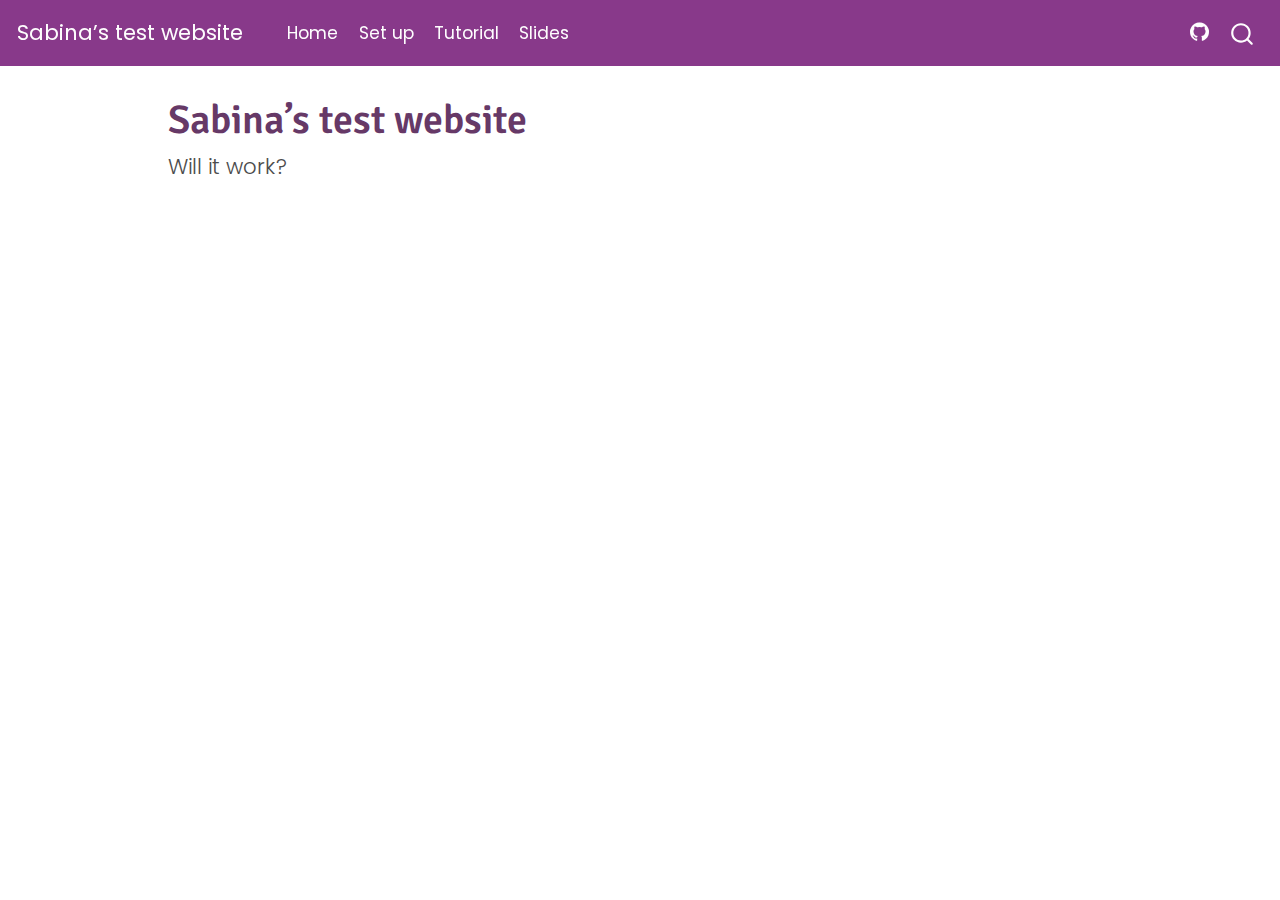
==== docs/index.html @ 2d0f8c46 "first commit" ====
<!DOCTYPE html>
<html xmlns="http://www.w3.org/1999/xhtml" lang="en" xml:lang="en"><head>

<meta charset="utf-8">
<meta name="generator" content="quarto-1.3.353">

<meta name="viewport" content="width=device-width, initial-scale=1.0, user-scalable=yes">


<title>Sabina’s test website</title>
<style>
code{white-space: pre-wrap;}
span.smallcaps{font-variant: small-caps;}
div.columns{display: flex; gap: min(4vw, 1.5em);}
div.column{flex: auto; overflow-x: auto;}
div.hanging-indent{margin-left: 1.5em; text-indent: -1.5em;}
ul.task-list{list-style: none;}
ul.task-list li input[type="checkbox"] {
  width: 0.8em;
  margin: 0 0.8em 0.2em -1em; /* quarto-specific, see https://github.com/quarto-dev/quarto-cli/issues/4556 */ 
  vertical-align: middle;
}
</style>


<script src="site_libs/quarto-nav/quarto-nav.js"></script>
<script src="site_libs/quarto-nav/headroom.min.js"></script>
<script src="site_libs/clipboard/clipboard.min.js"></script>
<script src="site_libs/quarto-search/autocomplete.umd.js"></script>
<script src="site_libs/quarto-search/fuse.min.js"></script>
<script src="site_libs/quarto-search/quarto-search.js"></script>
<meta name="quarto:offset" content="./">
<script src="site_libs/quarto-html/quarto.js"></script>
<script src="site_libs/quarto-html/popper.min.js"></script>
<script src="site_libs/quarto-html/tippy.umd.min.js"></script>
<script src="site_libs/quarto-html/anchor.min.js"></script>
<link href="site_libs/quarto-html/tippy.css" rel="stylesheet">
<link href="site_libs/quarto-html/quarto-syntax-highlighting.css" rel="stylesheet" id="quarto-text-highlighting-styles">
<script src="site_libs/bootstrap/bootstrap.min.js"></script>
<link href="site_libs/bootstrap/bootstrap-icons.css" rel="stylesheet">
<link href="site_libs/bootstrap/bootstrap.min.css" rel="stylesheet" id="quarto-bootstrap" data-mode="light">
<script id="quarto-search-options" type="application/json">{
  "location": "navbar",
  "copy-button": false,
  "collapse-after": 3,
  "panel-placement": "end",
  "type": "overlay",
  "limit": 20,
  "language": {
    "search-no-results-text": "No results",
    "search-matching-documents-text": "matching documents",
    "search-copy-link-title": "Copy link to search",
    "search-hide-matches-text": "Hide additional matches",
    "search-more-match-text": "more match in this document",
    "search-more-matches-text": "more matches in this document",
    "search-clear-button-title": "Clear",
    "search-detached-cancel-button-title": "Cancel",
    "search-submit-button-title": "Submit"
  }
}</script>


</head>

<body class="nav-fixed">

<div id="quarto-search-results"></div>
  <header id="quarto-header" class="headroom fixed-top">
    <nav class="navbar navbar-expand-lg navbar-dark ">
      <div class="navbar-container container-fluid">
      <div class="navbar-brand-container">
    <a class="navbar-brand" href="./index.html">
    <span class="navbar-title">Sabina’s test website</span>
    </a>
  </div>
            <div id="quarto-search" class="" title="Search"></div>
          <button class="navbar-toggler" type="button" data-bs-toggle="collapse" data-bs-target="#navbarCollapse" aria-controls="navbarCollapse" aria-expanded="false" aria-label="Toggle navigation" onclick="if (window.quartoToggleHeadroom) { window.quartoToggleHeadroom(); }">
  <span class="navbar-toggler-icon"></span>
</button>
          <div class="collapse navbar-collapse" id="navbarCollapse">
            <ul class="navbar-nav navbar-nav-scroll me-auto">
  <li class="nav-item">
    <a class="nav-link active" href="./index.html" rel="" target="" aria-current="page">
 <span class="menu-text">Home</span></a>
  </li>  
  <li class="nav-item">
    <a class="nav-link" href="./setup.qmd" rel="" target="">
 <span class="menu-text">Set up</span></a>
  </li>  
  <li class="nav-item">
    <a class="nav-link" href="./tutorial.qmd" rel="" target="">
 <span class="menu-text">Tutorial</span></a>
  </li>  
  <li class="nav-item">
    <a class="nav-link" href="./slides.qmd" rel="" target="">
 <span class="menu-text">Slides</span></a>
  </li>  
</ul>
            <ul class="navbar-nav navbar-nav-scroll ms-auto">
  <li class="nav-item compact">
    <a class="nav-link" href="https://github.com/andreaczhang/workshop-02quarto" rel="" target=""><i class="bi bi-github" role="img">
</i> 
 <span class="menu-text"></span></a>
  </li>  
</ul>
            <div class="quarto-navbar-tools">
</div>
          </div> <!-- /navcollapse -->
      </div> <!-- /container-fluid -->
    </nav>
</header>
<!-- content -->
<div id="quarto-content" class="quarto-container page-columns page-rows-contents page-layout-article page-navbar">
<!-- sidebar -->
<!-- margin-sidebar -->
    <div id="quarto-margin-sidebar" class="sidebar margin-sidebar">
        
    </div>
<!-- main -->
<main class="content" id="quarto-document-content">

<header id="title-block-header" class="quarto-title-block default">
<div class="quarto-title">
<h1 class="title">Sabina’s test website</h1>
<p class="subtitle lead">Will it work?</p>
</div>



<div class="quarto-title-meta">

    
  
    
  </div>
  

</header>




</main> <!-- /main -->
<script id="quarto-html-after-body" type="application/javascript">
window.document.addEventListener("DOMContentLoaded", function (event) {
  const toggleBodyColorMode = (bsSheetEl) => {
    const mode = bsSheetEl.getAttribute("data-mode");
    const bodyEl = window.document.querySelector("body");
    if (mode === "dark") {
      bodyEl.classList.add("quarto-dark");
      bodyEl.classList.remove("quarto-light");
    } else {
      bodyEl.classList.add("quarto-light");
      bodyEl.classList.remove("quarto-dark");
    }
  }
  const toggleBodyColorPrimary = () => {
    const bsSheetEl = window.document.querySelector("link#quarto-bootstrap");
    if (bsSheetEl) {
      toggleBodyColorMode(bsSheetEl);
    }
  }
  toggleBodyColorPrimary();  
  const icon = "";
  const anchorJS = new window.AnchorJS();
  anchorJS.options = {
    placement: 'right',
    icon: icon
  };
  anchorJS.add('.anchored');
  const isCodeAnnotation = (el) => {
    for (const clz of el.classList) {
      if (clz.startsWith('code-annotation-')) {                     
        return true;
      }
    }
    return false;
  }
  const clipboard = new window.ClipboardJS('.code-copy-button', {
    text: function(trigger) {
      const codeEl = trigger.previousElementSibling.cloneNode(true);
      for (const childEl of codeEl.children) {
        if (isCodeAnnotation(childEl)) {
          childEl.remove();
        }
      }
      return codeEl.innerText;
    }
  });
  clipboard.on('success', function(e) {
    // button target
    const button = e.trigger;
    // don't keep focus
    button.blur();
    // flash "checked"
    button.classList.add('code-copy-button-checked');
    var currentTitle = button.getAttribute("title");
    button.setAttribute("title", "Copied!");
    let tooltip;
    if (window.bootstrap) {
      button.setAttribute("data-bs-toggle", "tooltip");
      button.setAttribute("data-bs-placement", "left");
      button.setAttribute("data-bs-title", "Copied!");
      tooltip = new bootstrap.Tooltip(button, 
        { trigger: "manual", 
          customClass: "code-copy-button-tooltip",
          offset: [0, -8]});
      tooltip.show();    
    }
    setTimeout(function() {
      if (tooltip) {
        tooltip.hide();
        button.removeAttribute("data-bs-title");
        button.removeAttribute("data-bs-toggle");
        button.removeAttribute("data-bs-placement");
      }
      button.setAttribute("title", currentTitle);
      button.classList.remove('code-copy-button-checked');
    }, 1000);
    // clear code selection
    e.clearSelection();
  });
  function tippyHover(el, contentFn) {
    const config = {
      allowHTML: true,
      content: contentFn,
      maxWidth: 500,
      delay: 100,
      arrow: false,
      appendTo: function(el) {
          return el.parentElement;
      },
      interactive: true,
      interactiveBorder: 10,
      theme: 'quarto',
      placement: 'bottom-start'
    };
    window.tippy(el, config); 
  }
  const noterefs = window.document.querySelectorAll('a[role="doc-noteref"]');
  for (var i=0; i<noterefs.length; i++) {
    const ref = noterefs[i];
    tippyHover(ref, function() {
      // use id or data attribute instead here
      let href = ref.getAttribute('data-footnote-href') || ref.getAttribute('href');
      try { href = new URL(href).hash; } catch {}
      const id = href.replace(/^#\/?/, "");
      const note = window.document.getElementById(id);
      return note.innerHTML;
    });
  }
      let selectedAnnoteEl;
      const selectorForAnnotation = ( cell, annotation) => {
        let cellAttr = 'data-code-cell="' + cell + '"';
        let lineAttr = 'data-code-annotation="' +  annotation + '"';
        const selector = 'span[' + cellAttr + '][' + lineAttr + ']';
        return selector;
      }
      const selectCodeLines = (annoteEl) => {
        const doc = window.document;
        const targetCell = annoteEl.getAttribute("data-target-cell");
        const targetAnnotation = annoteEl.getAttribute("data-target-annotation");
        const annoteSpan = window.document.querySelector(selectorForAnnotation(targetCell, targetAnnotation));
        const lines = annoteSpan.getAttribute("data-code-lines").split(",");
        const lineIds = lines.map((line) => {
          return targetCell + "-" + line;
        })
        let top = null;
        let height = null;
        let parent = null;
        if (lineIds.length > 0) {
            //compute the position of the single el (top and bottom and make a div)
            const el = window.document.getElementById(lineIds[0]);
            top = el.offsetTop;
            height = el.offsetHeight;
            parent = el.parentElement.parentElement;
          if (lineIds.length > 1) {
            const lastEl = window.document.getElementById(lineIds[lineIds.length - 1]);
            const bottom = lastEl.offsetTop + lastEl.offsetHeight;
            height = bottom - top;
          }
          if (top !== null && height !== null && parent !== null) {
            // cook up a div (if necessary) and position it 
            let div = window.document.getElementById("code-annotation-line-highlight");
            if (div === null) {
              div = window.document.createElement("div");
              div.setAttribute("id", "code-annotation-line-highlight");
              div.style.position = 'absolute';
              parent.appendChild(div);
            }
            div.style.top = top - 2 + "px";
            div.style.height = height + 4 + "px";
            let gutterDiv = window.document.getElementById("code-annotation-line-highlight-gutter");
            if (gutterDiv === null) {
              gutterDiv = window.document.createElement("div");
              gutterDiv.setAttribute("id", "code-annotation-line-highlight-gutter");
              gutterDiv.style.position = 'absolute';
              const codeCell = window.document.getElementById(targetCell);
              const gutter = codeCell.querySelector('.code-annotation-gutter');
              gutter.appendChild(gutterDiv);
            }
            gutterDiv.style.top = top - 2 + "px";
            gutterDiv.style.height = height + 4 + "px";
          }
          selectedAnnoteEl = annoteEl;
        }
      };
      const unselectCodeLines = () => {
        const elementsIds = ["code-annotation-line-highlight", "code-annotation-line-highlight-gutter"];
        elementsIds.forEach((elId) => {
          const div = window.document.getElementById(elId);
          if (div) {
            div.remove();
          }
        });
        selectedAnnoteEl = undefined;
      };
      // Attach click handler to the DT
      const annoteDls = window.document.querySelectorAll('dt[data-target-cell]');
      for (const annoteDlNode of annoteDls) {
        annoteDlNode.addEventListener('click', (event) => {
          const clickedEl = event.target;
          if (clickedEl !== selectedAnnoteEl) {
            unselectCodeLines();
            const activeEl = window.document.querySelector('dt[data-target-cell].code-annotation-active');
            if (activeEl) {
              activeEl.classList.remove('code-annotation-active');
            }
            selectCodeLines(clickedEl);
            clickedEl.classList.add('code-annotation-active');
          } else {
            // Unselect the line
            unselectCodeLines();
            clickedEl.classList.remove('code-annotation-active');
          }
        });
      }
  const findCites = (el) => {
    const parentEl = el.parentElement;
    if (parentEl) {
      const cites = parentEl.dataset.cites;
      if (cites) {
        return {
          el,
          cites: cites.split(' ')
        };
      } else {
        return findCites(el.parentElement)
      }
    } else {
      return undefined;
    }
  };
  var bibliorefs = window.document.querySelectorAll('a[role="doc-biblioref"]');
  for (var i=0; i<bibliorefs.length; i++) {
    const ref = bibliorefs[i];
    const citeInfo = findCites(ref);
    if (citeInfo) {
      tippyHover(citeInfo.el, function() {
        var popup = window.document.createElement('div');
        citeInfo.cites.forEach(function(cite) {
          var citeDiv = window.document.createElement('div');
          citeDiv.classList.add('hanging-indent');
          citeDiv.classList.add('csl-entry');
          var biblioDiv = window.document.getElementById('ref-' + cite);
          if (biblioDiv) {
            citeDiv.innerHTML = biblioDiv.innerHTML;
          }
          popup.appendChild(citeDiv);
        });
        return popup.innerHTML;
      });
    }
  }
});
</script>
</div> <!-- /content -->



</body></html>
---- docs/site_libs/quarto-html/tippy.css ----
.tippy-box[data-animation=fade][data-state=hidden]{opacity:0}[data-tippy-root]{max-width:calc(100vw - 10px)}.tippy-box{position:relative;background-color:#333;color:#fff;border-radius:4px;font-size:14px;line-height:1.4;white-space:normal;outline:0;transition-property:transform,visibility,opacity}.tippy-box[data-placement^=top]>.tippy-arrow{bottom:0}.tippy-box[data-placement^=top]>.tippy-arrow:before{bottom:-7px;left:0;border-width:8px 8px 0;border-top-color:initial;transform-origin:center top}.tippy-box[data-placement^=bottom]>.tippy-arrow{top:0}.tippy-box[data-placement^=bottom]>.tippy-arrow:before{top:-7px;left:0;border-width:0 8px 8px;border-bottom-color:initial;transform-origin:center bottom}.tippy-box[data-placement^=left]>.tippy-arrow{right:0}.tippy-box[data-placement^=left]>.tippy-arrow:before{border-width:8px 0 8px 8px;border-left-color:initial;right:-7px;transform-origin:center left}.tippy-box[data-placement^=right]>.tippy-arrow{left:0}.tippy-box[data-placement^=right]>.tippy-arrow:before{left:-7px;border-width:8px 8px 8px 0;border-right-color:initial;transform-origin:center right}.tippy-box[data-inertia][data-state=visible]{transition-timing-function:cubic-bezier(.54,1.5,.38,1.11)}.tippy-arrow{width:16px;height:16px;color:#333}.tippy-arrow:before{content:"";position:absolute;border-color:transparent;border-style:solid}.tippy-content{position:relative;padding:5px 9px;z-index:1}
---- docs/site_libs/quarto-html/quarto-syntax-highlighting.css ----
/* quarto syntax highlight colors */
:root {
  --quarto-hl-ot-color: #003B4F;
  --quarto-hl-at-color: #657422;
  --quarto-hl-ss-color: #20794D;
  --quarto-hl-an-color: #5E5E5E;
  --quarto-hl-fu-color: #4758AB;
  --quarto-hl-st-color: #20794D;
  --quarto-hl-cf-color: #003B4F;
  --quarto-hl-op-color: #5E5E5E;
  --quarto-hl-er-color: #AD0000;
  --quarto-hl-bn-color: #AD0000;
  --quarto-hl-al-color: #AD0000;
  --quarto-hl-va-color: #111111;
  --quarto-hl-bu-color: inherit;
  --quarto-hl-ex-color: inherit;
  --quarto-hl-pp-color: #AD0000;
  --quarto-hl-in-color: #5E5E5E;
  --quarto-hl-vs-color: #20794D;
  --quarto-hl-wa-color: #5E5E5E;
  --quarto-hl-do-color: #5E5E5E;
  --quarto-hl-im-color: #00769E;
  --quarto-hl-ch-color: #20794D;
  --quarto-hl-dt-color: #AD0000;
  --quarto-hl-fl-color: #AD0000;
  --quarto-hl-co-color: #5E5E5E;
  --quarto-hl-cv-color: #5E5E5E;
  --quarto-hl-cn-color: #8f5902;
  --quarto-hl-sc-color: #5E5E5E;
  --quarto-hl-dv-color: #AD0000;
  --quarto-hl-kw-color: #003B4F;
}

/* other quarto variables */
:root {
  --quarto-font-monospace: "Source Code Pro", monospace;
}

pre > code.sourceCode > span {
  color: #003B4F;
}

code span {
  color: #003B4F;
}

code.sourceCode > span {
  color: #003B4F;
}

div.sourceCode,
div.sourceCode pre.sourceCode {
  color: #003B4F;
}

code span.ot {
  color: #003B4F;
  font-style: inherit;
}

code span.at {
  color: #657422;
  font-style: inherit;
}

code span.ss {
  color: #20794D;
  font-style: inherit;
}

code span.an {
  color: #5E5E5E;
  font-style: inherit;
}

code span.fu {
  color: #4758AB;
  font-style: inherit;
}

code span.st {
  color: #20794D;
  font-style: inherit;
}

code span.cf {
  color: #003B4F;
  font-style: inherit;
}

code span.op {
  color: #5E5E5E;
  font-style: inherit;
}

code span.er {
  color: #AD0000;
  font-style: inherit;
}

code span.bn {
  color: #AD0000;
  font-style: inherit;
}

code span.al {
  color: #AD0000;
  font-style: inherit;
}

code span.va {
  color: #111111;
  font-style: inherit;
}

code span.bu {
  font-style: inherit;
}

code span.ex {
  font-style: inherit;
}

code span.pp {
  color: #AD0000;
  font-style: inherit;
}

code span.in {
  color: #5E5E5E;
  font-style: inherit;
}

code span.vs {
  color: #20794D;
  font-style: inherit;
}

code span.wa {
  color: #5E5E5E;
  font-style: italic;
}

code span.do {
  color: #5E5E5E;
  font-style: italic;
}

code span.im {
  color: #00769E;
  font-style: inherit;
}

code span.ch {
  color: #20794D;
  font-style: inherit;
}

code span.dt {
  color: #AD0000;
  font-style: inherit;
}

code span.fl {
  color: #AD0000;
  font-style: inherit;
}

code span.co {
  color: #5E5E5E;
  font-style: inherit;
}

code span.cv {
  color: #5E5E5E;
  font-style: italic;
}

code span.cn {
  color: #8f5902;
  font-style: inherit;
}

code span.sc {
  color: #5E5E5E;
  font-style: inherit;
}

code span.dv {
  color: #AD0000;
  font-style: inherit;
}

code span.kw {
  color: #003B4F;
  font-style: inherit;
}

.prevent-inlining {
  content: "</";
}

/*# sourceMappingURL=debc5d5d77c3f9108843748ff7464032.css.map */
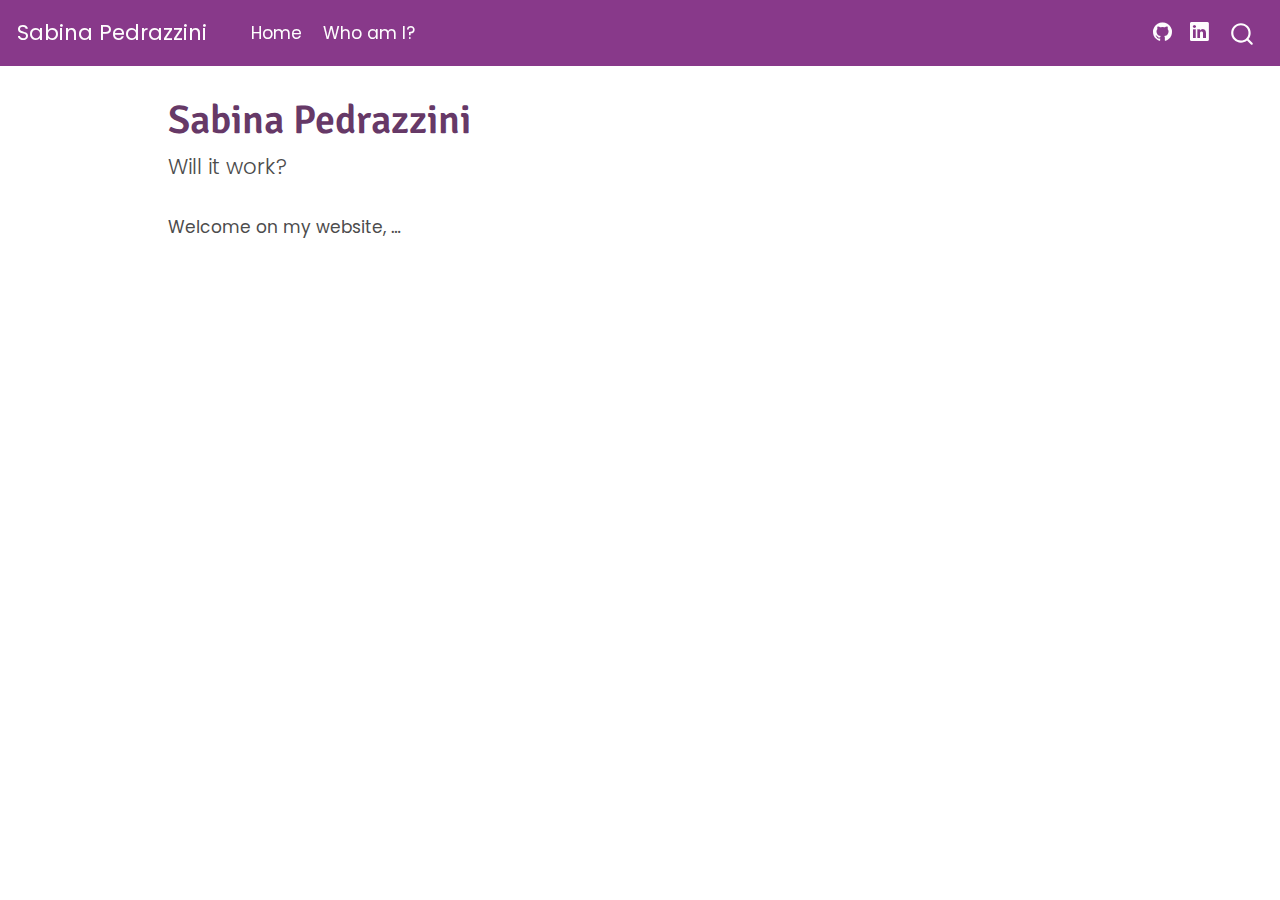
==== commit 6d8d44de: "new website2" ====
--- a/docs/index.html
+++ b/docs/index.html
@@ -7,7 +7,7 @@
 <meta name="viewport" content="width=device-width, initial-scale=1.0, user-scalable=yes">
 
 
-<title>Sabina’s test website</title>
+<title>Sabina Pedrazzini</title>
 <style>
 code{white-space: pre-wrap;}
 span.smallcaps{font-variant: small-caps;}
@@ -70,7 +70,7 @@
       <div class="navbar-container container-fluid">
       <div class="navbar-brand-container">
     <a class="navbar-brand" href="./index.html">
-    <span class="navbar-title">Sabina’s test website</span>
+    <span class="navbar-title">Sabina Pedrazzini</span>
     </a>
   </div>
             <div id="quarto-search" class="" title="Search"></div>
@@ -84,21 +84,18 @@
  <span class="menu-text">Home</span></a>
   </li>  
   <li class="nav-item">
-    <a class="nav-link" href="./setup.qmd" rel="" target="">
- <span class="menu-text">Set up</span></a>
-  </li>  
-  <li class="nav-item">
-    <a class="nav-link" href="./tutorial.qmd" rel="" target="">
- <span class="menu-text">Tutorial</span></a>
-  </li>  
-  <li class="nav-item">
-    <a class="nav-link" href="./slides.qmd" rel="" target="">
- <span class="menu-text">Slides</span></a>
+    <a class="nav-link" href="./whoami.html" rel="" target="">
+ <span class="menu-text">Who am I?</span></a>
   </li>  
 </ul>
             <ul class="navbar-nav navbar-nav-scroll ms-auto">
   <li class="nav-item compact">
-    <a class="nav-link" href="https://github.com/andreaczhang/workshop-02quarto" rel="" target=""><i class="bi bi-github" role="img">
+    <a class="nav-link" href="https://github.com/sabinapedrazzini" rel="" target=""><i class="bi bi-github" role="img">
+</i> 
+ <span class="menu-text"></span></a>
+  </li>  
+  <li class="nav-item compact">
+    <a class="nav-link" href="https://ch.linkedin.com/in/sabina-pedrazzini-543051169" rel="" target=""><i class="bi bi-linkedin" role="img">
 </i> 
  <span class="menu-text"></span></a>
   </li>  
@@ -121,7 +118,7 @@
 
 <header id="title-block-header" class="quarto-title-block default">
 <div class="quarto-title">
-<h1 class="title">Sabina’s test website</h1>
+<h1 class="title">Sabina Pedrazzini</h1>
 <p class="subtitle lead">Will it work?</p>
 </div>
 
@@ -137,6 +134,7 @@
 
 </header>
 
+<p>Welcome on my website, …</p>
 
 
 
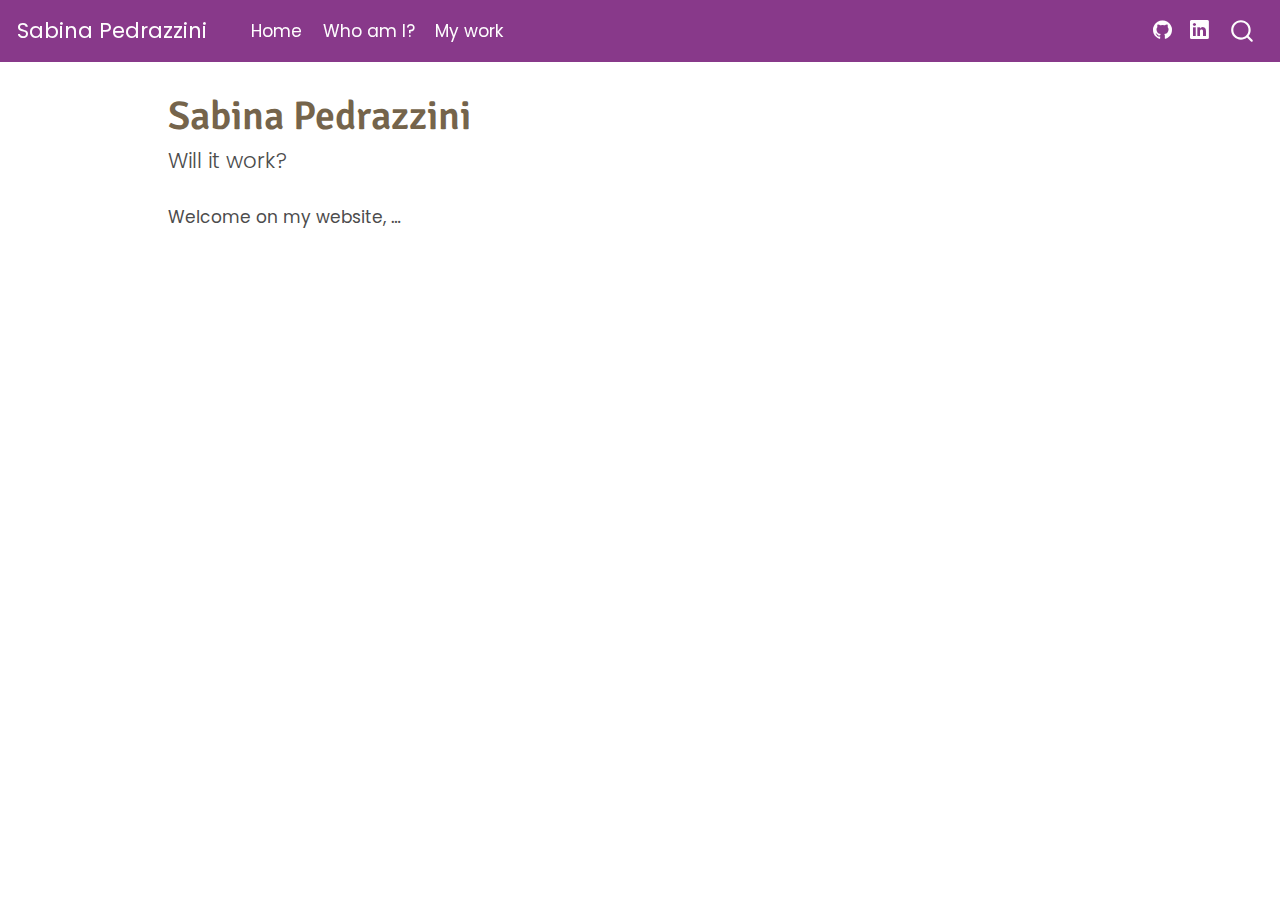
==== commit ff27a368: "new website 3" ====
--- a/docs/index.html
+++ b/docs/index.html
@@ -87,6 +87,10 @@
     <a class="nav-link" href="./whoami.html" rel="" target="">
  <span class="menu-text">Who am I?</span></a>
   </li>  
+  <li class="nav-item">
+    <a class="nav-link" href="./mywork.html" rel="" target="">
+ <span class="menu-text">My work</span></a>
+  </li>  
 </ul>
             <ul class="navbar-nav navbar-nav-scroll ms-auto">
   <li class="nav-item compact">
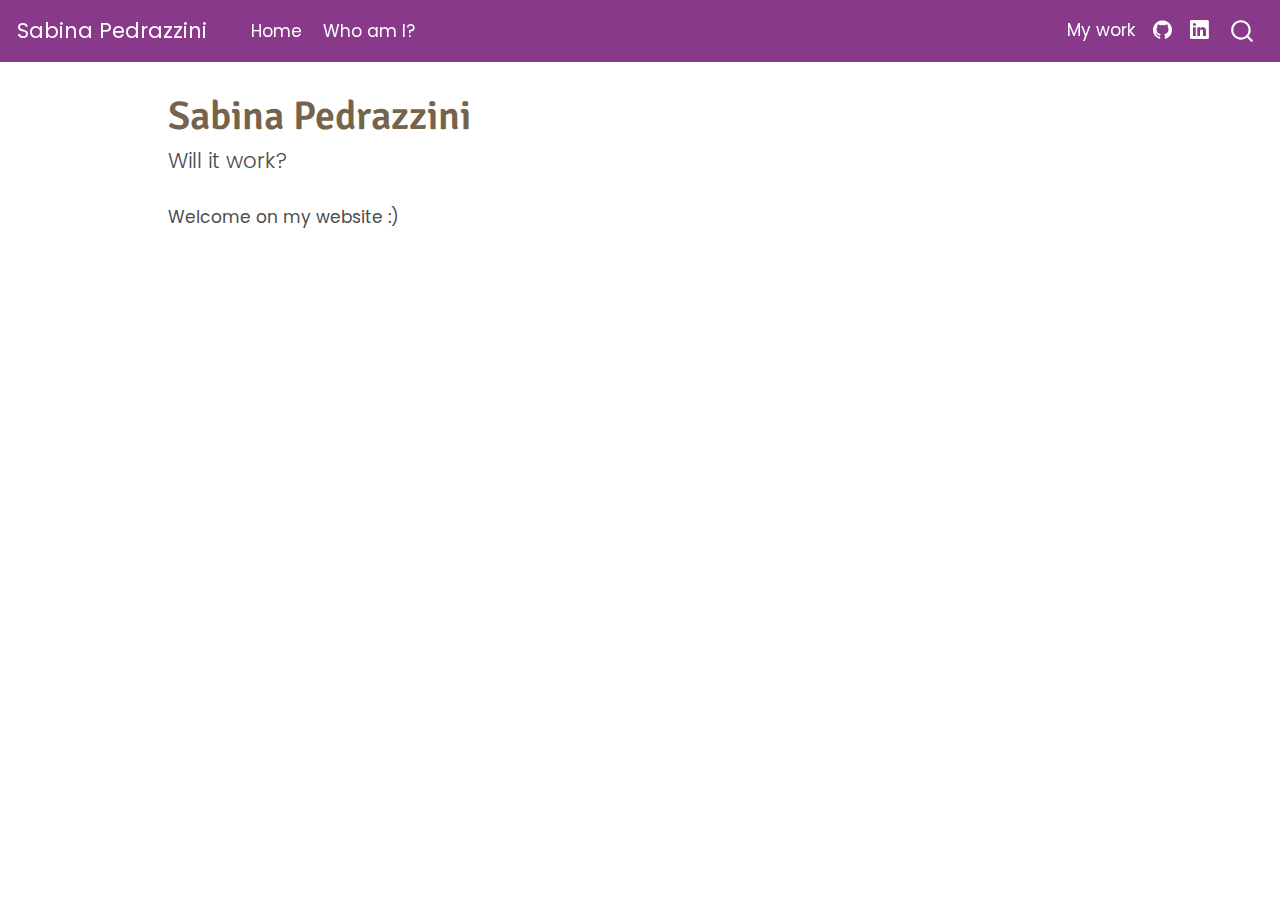
==== commit 2ec5f261: "24.01" ====
--- a/docs/index.html
+++ b/docs/index.html
@@ -87,12 +87,12 @@
     <a class="nav-link" href="./whoami.html" rel="" target="">
  <span class="menu-text">Who am I?</span></a>
   </li>  
+</ul>
+            <ul class="navbar-nav navbar-nav-scroll ms-auto">
   <li class="nav-item">
     <a class="nav-link" href="./mywork.html" rel="" target="">
  <span class="menu-text">My work</span></a>
   </li>  
-</ul>
-            <ul class="navbar-nav navbar-nav-scroll ms-auto">
   <li class="nav-item compact">
     <a class="nav-link" href="https://github.com/sabinapedrazzini" rel="" target=""><i class="bi bi-github" role="img">
 </i> 
@@ -138,7 +138,7 @@
 
 </header>
 
-<p>Welcome on my website, …</p>
+<p>Welcome on my website :)</p>
 
 
 
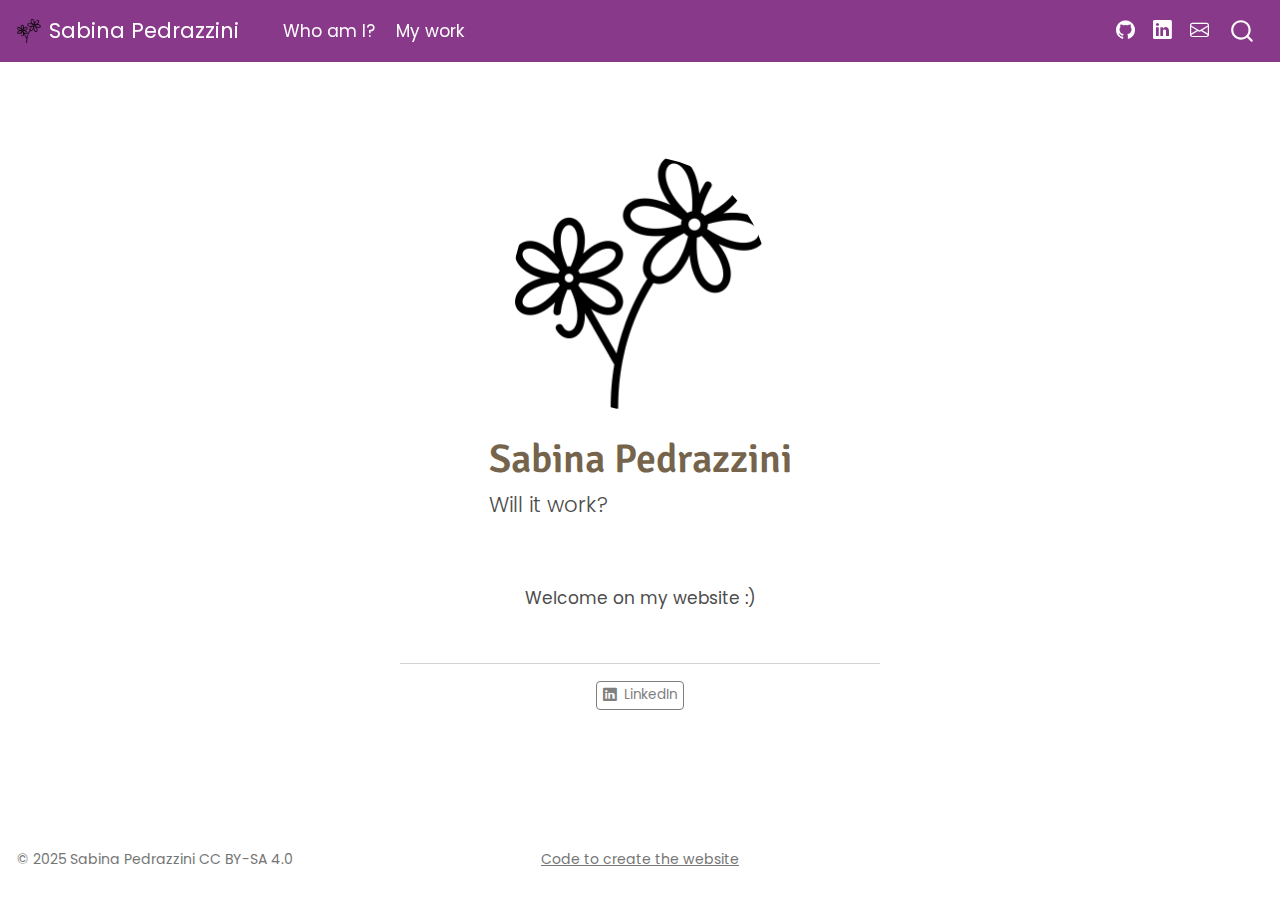
==== commit 5c3c5560: "24.01 - integrating the second workshop" ====
--- a/docs/index.html
+++ b/docs/index.html
@@ -30,10 +30,10 @@
 <script src="site_libs/quarto-search/fuse.min.js"></script>
 <script src="site_libs/quarto-search/quarto-search.js"></script>
 <meta name="quarto:offset" content="./">
+<link href="./images/flower.png" rel="icon" type="image/png">
 <script src="site_libs/quarto-html/quarto.js"></script>
 <script src="site_libs/quarto-html/popper.min.js"></script>
 <script src="site_libs/quarto-html/tippy.umd.min.js"></script>
-<script src="site_libs/quarto-html/anchor.min.js"></script>
 <link href="site_libs/quarto-html/tippy.css" rel="stylesheet">
 <link href="site_libs/quarto-html/quarto-syntax-highlighting.css" rel="stylesheet" id="quarto-text-highlighting-styles">
 <script src="site_libs/bootstrap/bootstrap.min.js"></script>
@@ -62,13 +62,16 @@
 
 </head>
 
-<body class="nav-fixed">
+<body class="nav-fixed fullcontent">
 
 <div id="quarto-search-results"></div>
   <header id="quarto-header" class="headroom fixed-top">
     <nav class="navbar navbar-expand-lg navbar-dark ">
       <div class="navbar-container container-fluid">
       <div class="navbar-brand-container">
+    <a href="./index.html" class="navbar-brand navbar-brand-logo">
+    <img src="./images/flower.png" alt="" class="navbar-logo">
+    </a>
     <a class="navbar-brand" href="./index.html">
     <span class="navbar-title">Sabina Pedrazzini</span>
     </a>
@@ -80,19 +83,15 @@
           <div class="collapse navbar-collapse" id="navbarCollapse">
             <ul class="navbar-nav navbar-nav-scroll me-auto">
   <li class="nav-item">
-    <a class="nav-link active" href="./index.html" rel="" target="" aria-current="page">
- <span class="menu-text">Home</span></a>
-  </li>  
-  <li class="nav-item">
     <a class="nav-link" href="./whoami.html" rel="" target="">
  <span class="menu-text">Who am I?</span></a>
   </li>  
-</ul>
-            <ul class="navbar-nav navbar-nav-scroll ms-auto">
   <li class="nav-item">
     <a class="nav-link" href="./mywork.html" rel="" target="">
  <span class="menu-text">My work</span></a>
   </li>  
+</ul>
+            <ul class="navbar-nav navbar-nav-scroll ms-auto">
   <li class="nav-item compact">
     <a class="nav-link" href="https://github.com/sabinapedrazzini" rel="" target=""><i class="bi bi-github" role="img">
 </i> 
@@ -100,6 +99,11 @@
   </li>  
   <li class="nav-item compact">
     <a class="nav-link" href="https://ch.linkedin.com/in/sabina-pedrazzini-543051169" rel="" target=""><i class="bi bi-linkedin" role="img">
+</i> 
+ <span class="menu-text"></span></a>
+  </li>  
+  <li class="nav-item compact">
+    <a class="nav-link" href="mailto:sabina.pedrazzini@gmail.com" rel="" target=""><i class="bi bi-envelope" role="img">
 </i> 
  <span class="menu-text"></span></a>
   </li>  
@@ -114,35 +118,33 @@
 <div id="quarto-content" class="quarto-container page-columns page-rows-contents page-layout-article page-navbar">
 <!-- sidebar -->
 <!-- margin-sidebar -->
-    <div id="quarto-margin-sidebar" class="sidebar margin-sidebar">
-        
-    </div>
+    
 <!-- main -->
-<main class="content" id="quarto-document-content">
-
-<header id="title-block-header" class="quarto-title-block default">
+<div class="quarto-about-jolla">
+  <img src="images/flower.png" class="about-image
+  round " style="height: 15em; width: 15em;">
+ <header id="title-block-header" class="quarto-title-block default">
 <div class="quarto-title">
 <h1 class="title">Sabina Pedrazzini</h1>
 <p class="subtitle lead">Will it work?</p>
 </div>
-
-
-
 <div class="quarto-title-meta">
-
-    
-  
-    
   </div>
-  
-
-</header>
-
+</header><main class="content" id="quarto-document-content">
+<pre class="{#about}"><code></code></pre>
 <p>Welcome on my website :)</p>
 
 
-
-</main> <!-- /main -->
+</main> 
+  <hr class="about-sep">
+   <div class="about-links">
+  <a href="https://ch.linkedin.com/in/sabina-pedrazzini-543051169" class="about-link" rel="" target="">
+    <i class="bi bi-linkedin"></i>
+     <span class="about-link-text">LinkedIn</span>
+  </a>
+</div>
+</div>
+ <!-- /main -->
 <script id="quarto-html-after-body" type="application/javascript">
 window.document.addEventListener("DOMContentLoaded", function (event) {
   const toggleBodyColorMode = (bsSheetEl) => {
@@ -163,13 +165,6 @@
     }
   }
   toggleBodyColorPrimary();  
-  const icon = "";
-  const anchorJS = new window.AnchorJS();
-  anchorJS.options = {
-    placement: 'right',
-    icon: icon
-  };
-  anchorJS.add('.anchored');
   const isCodeAnnotation = (el) => {
     for (const clz of el.classList) {
       if (clz.startsWith('code-annotation-')) {                     
@@ -377,6 +372,15 @@
 });
 </script>
 </div> <!-- /content -->
+<footer class="footer">
+  <div class="nav-footer">
+    <div class="nav-footer-left"><span class="faux-block">© 2025 Sabina Pedrazzini CC BY-SA 4.0</span></div>   
+    <div class="nav-footer-center"><span class="faux-block"><a href="https://github.com/sabinapedrazzini/quarto_workshop">Code to create the website</a></span></div>
+    <div class="nav-footer-right">
+      &nbsp;
+    </div>
+  </div>
+</footer>
 
 
 
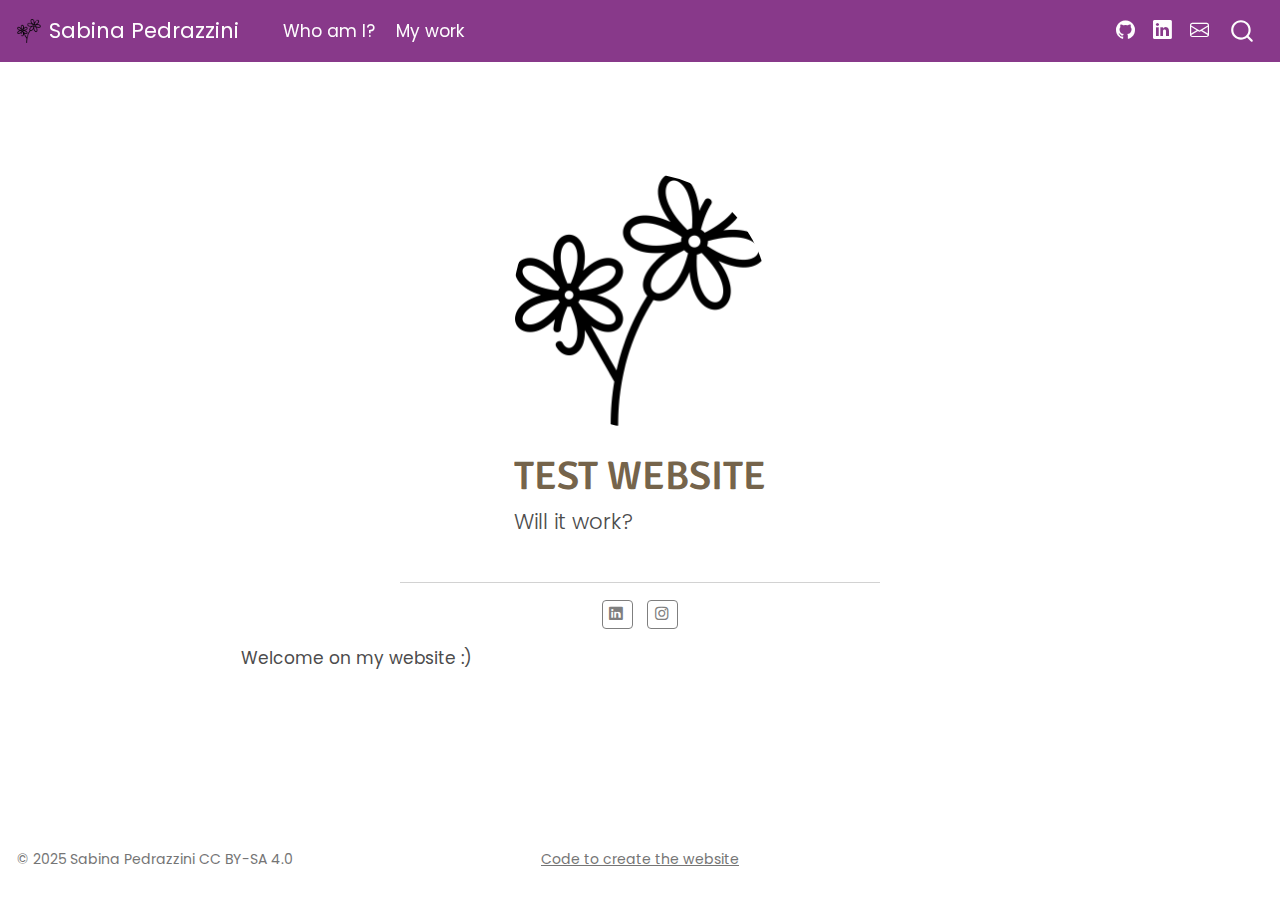
==== commit 5843f704: "new version" ====
--- a/docs/index.html
+++ b/docs/index.html
@@ -7,7 +7,7 @@
 <meta name="viewport" content="width=device-width, initial-scale=1.0, user-scalable=yes">
 
 
-<title>Sabina Pedrazzini</title>
+<title>Sabina Pedrazzini - TEST WEBSITE</title>
 <style>
 code{white-space: pre-wrap;}
 span.smallcaps{font-variant: small-caps;}
@@ -83,11 +83,11 @@
           <div class="collapse navbar-collapse" id="navbarCollapse">
             <ul class="navbar-nav navbar-nav-scroll me-auto">
   <li class="nav-item">
-    <a class="nav-link" href="./whoami.html" rel="" target="">
+    <a class="nav-link" href="./whoami/index.html" rel="" target="">
  <span class="menu-text">Who am I?</span></a>
   </li>  
   <li class="nav-item">
-    <a class="nav-link" href="./mywork.html" rel="" target="">
+    <a class="nav-link" href="./mywork/index.html" rel="" target="">
  <span class="menu-text">My work</span></a>
   </li>  
 </ul>
@@ -120,31 +120,42 @@
 <!-- margin-sidebar -->
     
 <!-- main -->
+<main class="content" id="quarto-document-content">
+
+
+
 <div class="quarto-about-jolla">
   <img src="images/flower.png" class="about-image
   round " style="height: 15em; width: 15em;">
  <header id="title-block-header" class="quarto-title-block default">
 <div class="quarto-title">
-<h1 class="title">Sabina Pedrazzini</h1>
+<h1 class="title">TEST WEBSITE</h1>
 <p class="subtitle lead">Will it work?</p>
 </div>
 <div class="quarto-title-meta">
   </div>
-</header><main class="content" id="quarto-document-content">
-<pre class="{#about}"><code></code></pre>
-<p>Welcome on my website :)</p>
-
-
-</main> 
+</header><div id="block1">
+</div> 
   <hr class="about-sep">
    <div class="about-links">
   <a href="https://ch.linkedin.com/in/sabina-pedrazzini-543051169" class="about-link" rel="" target="">
     <i class="bi bi-linkedin"></i>
-     <span class="about-link-text">LinkedIn</span>
+     <span class="about-link-text"></span>
+  </a>
+  <a href="https://marvinschmitt.github.io/quarto-website-template/" class="about-link" rel="" target="">
+    <i class="bi bi-instagram"></i>
+     <span class="about-link-text"></span>
   </a>
 </div>
 </div>
- <!-- /main -->
+
+<!-- note: to create the block above (which "calls" the yaml block):1) go on "Source" mode2) :::{#bock1}:::-->
+<p>Welcome on my website :)</p>
+
+
+
+
+</main> <!-- /main -->
 <script id="quarto-html-after-body" type="application/javascript">
 window.document.addEventListener("DOMContentLoaded", function (event) {
   const toggleBodyColorMode = (bsSheetEl) => {
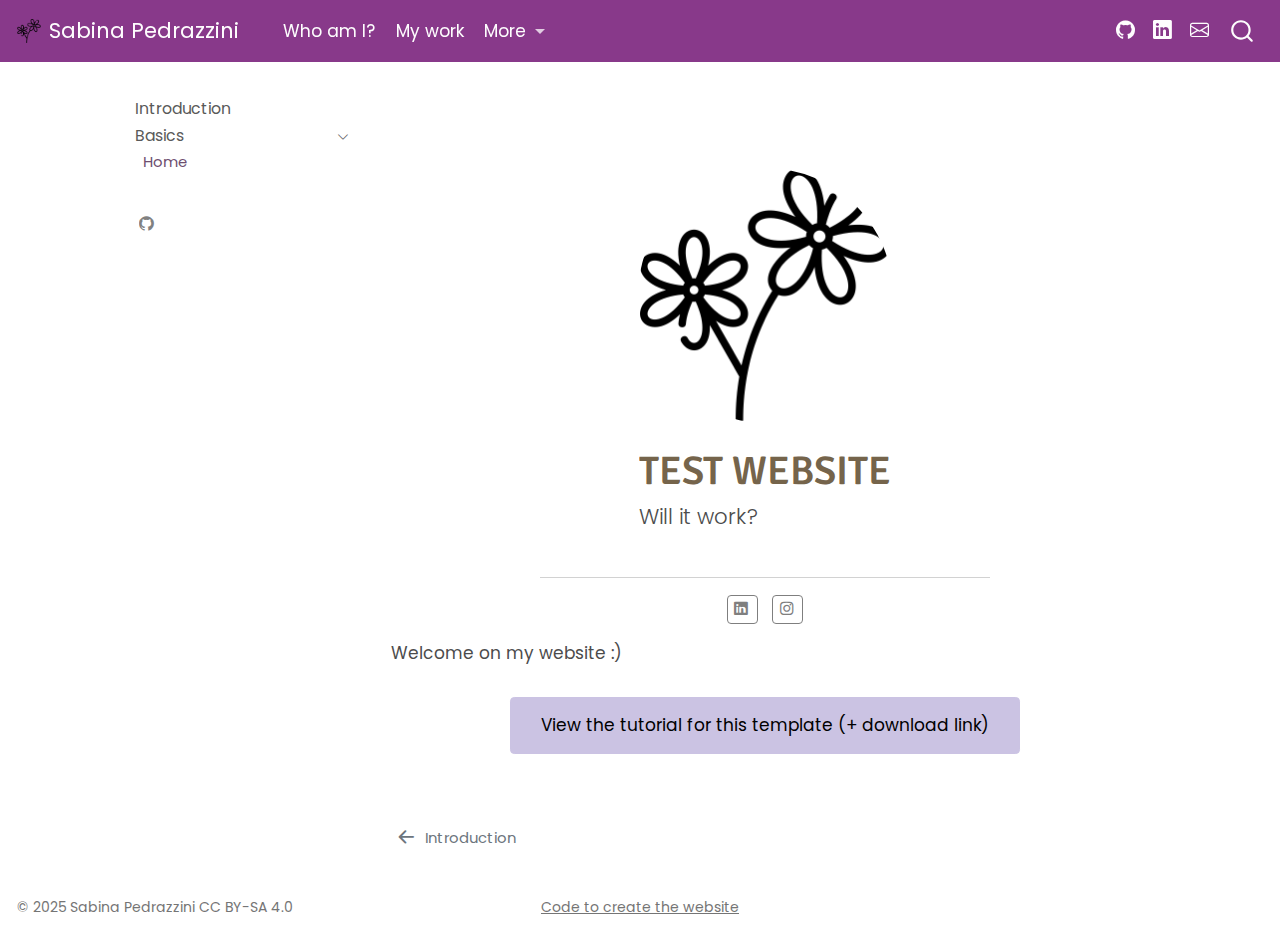
==== commit 2a073f18: "04.02 - to continue at home" ====
--- a/docs/index.html
+++ b/docs/index.html
@@ -30,6 +30,7 @@
 <script src="site_libs/quarto-search/fuse.min.js"></script>
 <script src="site_libs/quarto-search/quarto-search.js"></script>
 <meta name="quarto:offset" content="./">
+<link href="./whoami/index.html" rel="prev">
 <link href="./images/flower.png" rel="icon" type="image/png">
 <script src="site_libs/quarto-html/quarto.js"></script>
 <script src="site_libs/quarto-html/popper.min.js"></script>
@@ -62,7 +63,7 @@
 
 </head>
 
-<body class="nav-fixed fullcontent">
+<body class="nav-sidebar floating nav-fixed fullcontent">
 
 <div id="quarto-search-results"></div>
   <header id="quarto-header" class="headroom fixed-top">
@@ -83,13 +84,28 @@
           <div class="collapse navbar-collapse" id="navbarCollapse">
             <ul class="navbar-nav navbar-nav-scroll me-auto">
   <li class="nav-item">
-    <a class="nav-link" href="./whoami/index.html" rel="" target="">
+    <a class="nav-link active" href="./whoami/index.html" rel="" target="" aria-current="page">
  <span class="menu-text">Who am I?</span></a>
   </li>  
   <li class="nav-item">
     <a class="nav-link" href="./mywork/index.html" rel="" target="">
  <span class="menu-text">My work</span></a>
   </li>  
+  <li class="nav-item dropdown ">
+    <a class="nav-link dropdown-toggle" href="#" id="nav-menu-more" role="button" data-bs-toggle="dropdown" aria-expanded="false" rel="" target="">
+ <span class="menu-text">More</span>
+    </a>
+    <ul class="dropdown-menu" aria-labelledby="nav-menu-more">    
+        <li>
+    <a class="dropdown-item" href="./whoami/index.html" rel="" target="">
+ <span class="dropdown-text">Who am I?</span></a>
+  </li>  
+        <li>
+    <a class="dropdown-item" href="./mywork/index.html" rel="" target="">
+ <span class="dropdown-text">My work</span></a>
+  </li>  
+    </ul>
+  </li>
 </ul>
             <ul class="navbar-nav navbar-nav-scroll ms-auto">
   <li class="nav-item compact">
@@ -113,10 +129,53 @@
           </div> <!-- /navcollapse -->
       </div> <!-- /container-fluid -->
     </nav>
+  <nav class="quarto-secondary-nav">
+    <div class="container-fluid d-flex">
+      <button type="button" class="quarto-btn-toggle btn" data-bs-toggle="collapse" data-bs-target="#quarto-sidebar,#quarto-sidebar-glass" aria-controls="quarto-sidebar" aria-expanded="false" aria-label="Toggle sidebar navigation" onclick="if (window.quartoToggleHeadroom) { window.quartoToggleHeadroom(); }">
+        <i class="bi bi-layout-text-sidebar-reverse"></i>
+      </button>
+      <nav class="quarto-page-breadcrumbs" aria-label="breadcrumb"><ol class="breadcrumb"><li class="breadcrumb-item"><a href="./index.html">Basics</a></li><li class="breadcrumb-item"><a href="./index.html">Home</a></li></ol></nav>
+      <a class="flex-grow-1" role="button" data-bs-toggle="collapse" data-bs-target="#quarto-sidebar,#quarto-sidebar-glass" aria-controls="quarto-sidebar" aria-expanded="false" aria-label="Toggle sidebar navigation" onclick="if (window.quartoToggleHeadroom) { window.quartoToggleHeadroom(); }">      
+      </a>
+    </div>
+  </nav>
 </header>
 <!-- content -->
 <div id="quarto-content" class="quarto-container page-columns page-rows-contents page-layout-article page-navbar">
 <!-- sidebar -->
+  <nav id="quarto-sidebar" class="sidebar collapse collapse-horizontal sidebar-navigation floating overflow-auto">
+        <div class="sidebar-tools-main">
+    <a href="https://github.com/sabinapedrazzini" title="" class="quarto-navigation-tool px-1" aria-label=""><i class="bi bi-github"></i></a>
+</div>
+    <div class="sidebar-menu-container"> 
+    <ul class="list-unstyled mt-1">
+        <li class="sidebar-item">
+  <div class="sidebar-item-container"> 
+  <a href="./whoami/index.html" class="sidebar-item-text sidebar-link">
+ <span class="menu-text">Introduction</span></a>
+  </div>
+</li>
+        <li class="sidebar-item sidebar-item-section">
+      <div class="sidebar-item-container"> 
+            <a class="sidebar-item-text sidebar-link text-start" data-bs-toggle="collapse" data-bs-target="#quarto-sidebar-section-1" aria-expanded="true">
+ <span class="menu-text">Basics</span></a>
+          <a class="sidebar-item-toggle text-start" data-bs-toggle="collapse" data-bs-target="#quarto-sidebar-section-1" aria-expanded="true" aria-label="Toggle section">
+            <i class="bi bi-chevron-right ms-2"></i>
+          </a> 
+      </div>
+      <ul id="quarto-sidebar-section-1" class="collapse list-unstyled sidebar-section depth1 show">  
+          <li class="sidebar-item">
+  <div class="sidebar-item-container"> 
+  <a href="./index.html" class="sidebar-item-text sidebar-link active">
+ <span class="menu-text">Home</span></a>
+  </div>
+</li>
+      </ul>
+  </li>
+    </ul>
+    </div>
+</nav>
+<div id="quarto-sidebar-glass" data-bs-toggle="collapse" data-bs-target="#quarto-sidebar,#quarto-sidebar-glass"></div>
 <!-- margin-sidebar -->
     
 <!-- main -->
@@ -151,6 +210,9 @@
 
 <!-- note: to create the block above (which "calls" the yaml block):1) go on "Source" mode2) :::{#bock1}:::-->
 <p>Welcome on my website :)</p>
+<div style="margin: 30px; text-align: center;">
+<a class="btn btn-primary" href="https://www.marvinschmitt.com/blog/website-tutorial-quarto/" role="button" target="_blank" style="padding: 15px 30px;">View the tutorial for this template (+ download link)</a>
+</div>
 
 
 
@@ -382,6 +444,15 @@
   }
 });
 </script>
+<nav class="page-navigation">
+  <div class="nav-page nav-page-previous">
+      <a href="./whoami/index.html" class="pagination-link">
+        <i class="bi bi-arrow-left-short"></i> <span class="nav-page-text">Introduction</span>
+      </a>          
+  </div>
+  <div class="nav-page nav-page-next">
+  </div>
+</nav>
 </div> <!-- /content -->
 <footer class="footer">
   <div class="nav-footer">
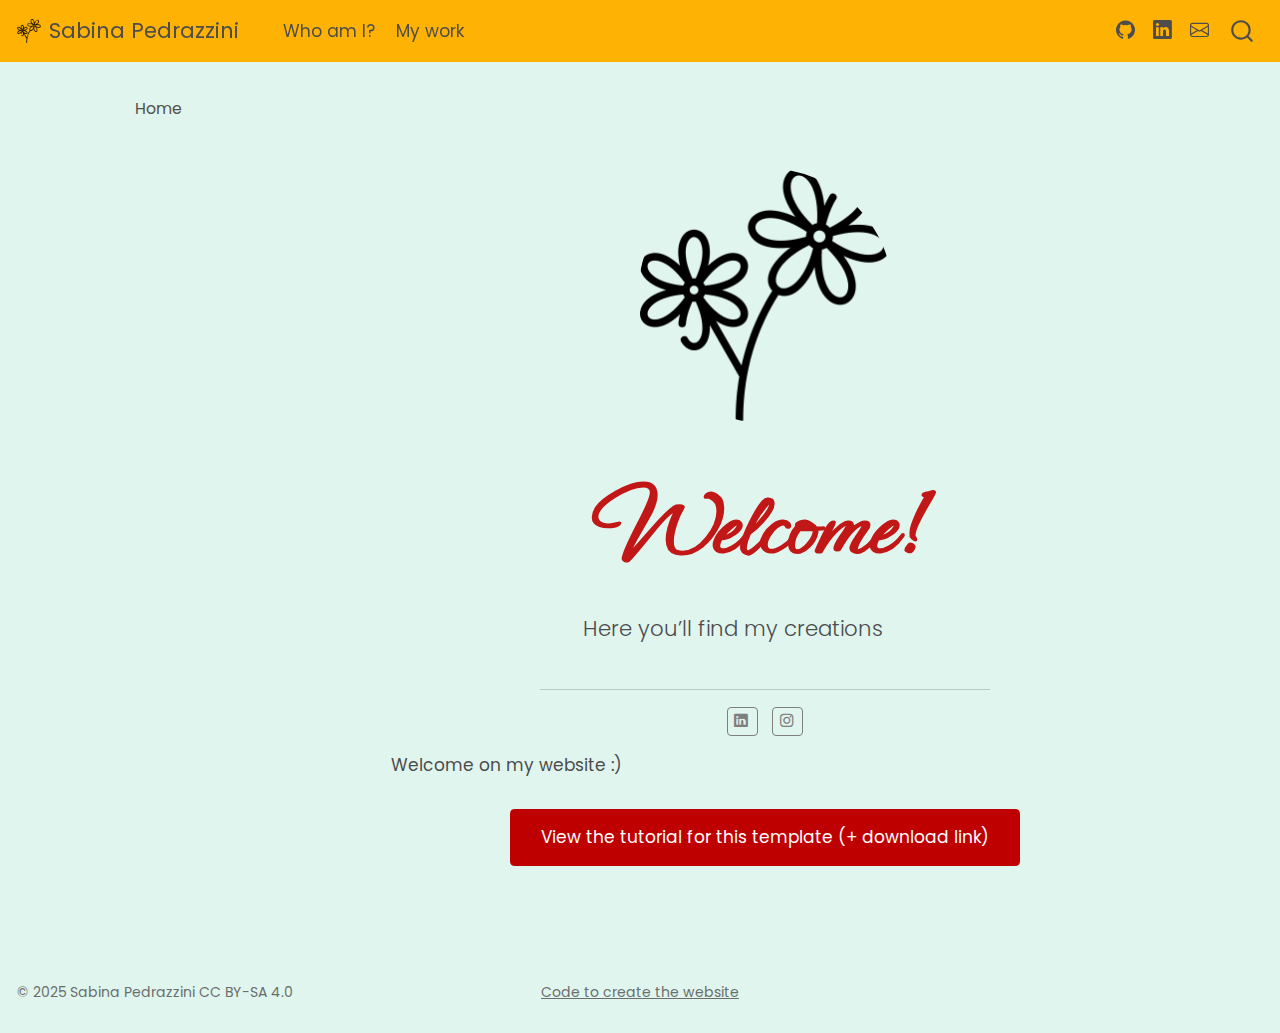
==== commit 94c7c649: "work from home - 04.02" ====
--- a/docs/index.html
+++ b/docs/index.html
@@ -2,12 +2,12 @@
 <html xmlns="http://www.w3.org/1999/xhtml" lang="en" xml:lang="en"><head>
 
 <meta charset="utf-8">
-<meta name="generator" content="quarto-1.3.353">
+<meta name="generator" content="quarto-1.3.450">
 
 <meta name="viewport" content="width=device-width, initial-scale=1.0, user-scalable=yes">
 
 
-<title>Sabina Pedrazzini - TEST WEBSITE</title>
+<title>Sabina Pedrazzini - Welcome!</title>
 <style>
 code{white-space: pre-wrap;}
 span.smallcaps{font-variant: small-caps;}
@@ -30,7 +30,6 @@
 <script src="site_libs/quarto-search/fuse.min.js"></script>
 <script src="site_libs/quarto-search/quarto-search.js"></script>
 <meta name="quarto:offset" content="./">
-<link href="./whoami/index.html" rel="prev">
 <link href="./images/flower.png" rel="icon" type="image/png">
 <script src="site_libs/quarto-html/quarto.js"></script>
 <script src="site_libs/quarto-html/popper.min.js"></script>
@@ -56,7 +55,8 @@
     "search-more-matches-text": "more matches in this document",
     "search-clear-button-title": "Clear",
     "search-detached-cancel-button-title": "Cancel",
-    "search-submit-button-title": "Submit"
+    "search-submit-button-title": "Submit",
+    "search-label": "Search"
   }
 }</script>
 
@@ -84,28 +84,13 @@
           <div class="collapse navbar-collapse" id="navbarCollapse">
             <ul class="navbar-nav navbar-nav-scroll me-auto">
   <li class="nav-item">
-    <a class="nav-link active" href="./whoami/index.html" rel="" target="" aria-current="page">
+    <a class="nav-link" href="./whoami/index.html" rel="" target="">
  <span class="menu-text">Who am I?</span></a>
   </li>  
   <li class="nav-item">
     <a class="nav-link" href="./mywork/index.html" rel="" target="">
  <span class="menu-text">My work</span></a>
   </li>  
-  <li class="nav-item dropdown ">
-    <a class="nav-link dropdown-toggle" href="#" id="nav-menu-more" role="button" data-bs-toggle="dropdown" aria-expanded="false" rel="" target="">
- <span class="menu-text">More</span>
-    </a>
-    <ul class="dropdown-menu" aria-labelledby="nav-menu-more">    
-        <li>
-    <a class="dropdown-item" href="./whoami/index.html" rel="" target="">
- <span class="dropdown-text">Who am I?</span></a>
-  </li>  
-        <li>
-    <a class="dropdown-item" href="./mywork/index.html" rel="" target="">
- <span class="dropdown-text">My work</span></a>
-  </li>  
-    </ul>
-  </li>
 </ul>
             <ul class="navbar-nav navbar-nav-scroll ms-auto">
   <li class="nav-item compact">
@@ -134,7 +119,7 @@
       <button type="button" class="quarto-btn-toggle btn" data-bs-toggle="collapse" data-bs-target="#quarto-sidebar,#quarto-sidebar-glass" aria-controls="quarto-sidebar" aria-expanded="false" aria-label="Toggle sidebar navigation" onclick="if (window.quartoToggleHeadroom) { window.quartoToggleHeadroom(); }">
         <i class="bi bi-layout-text-sidebar-reverse"></i>
       </button>
-      <nav class="quarto-page-breadcrumbs" aria-label="breadcrumb"><ol class="breadcrumb"><li class="breadcrumb-item"><a href="./index.html">Basics</a></li><li class="breadcrumb-item"><a href="./index.html">Home</a></li></ol></nav>
+      <nav class="quarto-page-breadcrumbs" aria-label="breadcrumb"><ol class="breadcrumb"><li class="breadcrumb-item"><a href="./index.html">Home</a></li></ol></nav>
       <a class="flex-grow-1" role="button" data-bs-toggle="collapse" data-bs-target="#quarto-sidebar,#quarto-sidebar-glass" aria-controls="quarto-sidebar" aria-expanded="false" aria-label="Toggle sidebar navigation" onclick="if (window.quartoToggleHeadroom) { window.quartoToggleHeadroom(); }">      
       </a>
     </div>
@@ -144,34 +129,14 @@
 <div id="quarto-content" class="quarto-container page-columns page-rows-contents page-layout-article page-navbar">
 <!-- sidebar -->
   <nav id="quarto-sidebar" class="sidebar collapse collapse-horizontal sidebar-navigation floating overflow-auto">
-        <div class="sidebar-tools-main">
-    <a href="https://github.com/sabinapedrazzini" title="" class="quarto-navigation-tool px-1" aria-label=""><i class="bi bi-github"></i></a>
-</div>
     <div class="sidebar-menu-container"> 
     <ul class="list-unstyled mt-1">
         <li class="sidebar-item">
-  <div class="sidebar-item-container"> 
-  <a href="./whoami/index.html" class="sidebar-item-text sidebar-link">
- <span class="menu-text">Introduction</span></a>
-  </div>
-</li>
-        <li class="sidebar-item sidebar-item-section">
-      <div class="sidebar-item-container"> 
-            <a class="sidebar-item-text sidebar-link text-start" data-bs-toggle="collapse" data-bs-target="#quarto-sidebar-section-1" aria-expanded="true">
- <span class="menu-text">Basics</span></a>
-          <a class="sidebar-item-toggle text-start" data-bs-toggle="collapse" data-bs-target="#quarto-sidebar-section-1" aria-expanded="true" aria-label="Toggle section">
-            <i class="bi bi-chevron-right ms-2"></i>
-          </a> 
-      </div>
-      <ul id="quarto-sidebar-section-1" class="collapse list-unstyled sidebar-section depth1 show">  
-          <li class="sidebar-item">
   <div class="sidebar-item-container"> 
   <a href="./index.html" class="sidebar-item-text sidebar-link active">
  <span class="menu-text">Home</span></a>
   </div>
 </li>
-      </ul>
-  </li>
     </ul>
     </div>
 </nav>
@@ -188,8 +153,8 @@
   round " style="height: 15em; width: 15em;">
  <header id="title-block-header" class="quarto-title-block default">
 <div class="quarto-title">
-<h1 class="title">TEST WEBSITE</h1>
-<p class="subtitle lead">Will it work?</p>
+<h1 class="title">Welcome!</h1>
+<p class="subtitle lead">Here you’ll find my creations</p>
 </div>
 <div class="quarto-title-meta">
   </div>
@@ -210,6 +175,7 @@
 
 <!-- note: to create the block above (which "calls" the yaml block):1) go on "Source" mode2) :::{#bock1}:::-->
 <p>Welcome on my website :)</p>
+<!-- note: the following code is to create a button to send to a link or whatever -->
 <div style="margin: 30px; text-align: center;">
 <a class="btn btn-primary" href="https://www.marvinschmitt.com/blog/website-tutorial-quarto/" role="button" target="_blank" style="padding: 15px 30px;">View the tutorial for this template (+ download link)</a>
 </div>
@@ -444,15 +410,6 @@
   }
 });
 </script>
-<nav class="page-navigation">
-  <div class="nav-page nav-page-previous">
-      <a href="./whoami/index.html" class="pagination-link">
-        <i class="bi bi-arrow-left-short"></i> <span class="nav-page-text">Introduction</span>
-      </a>          
-  </div>
-  <div class="nav-page nav-page-next">
-  </div>
-</nav>
 </div> <!-- /content -->
 <footer class="footer">
   <div class="nav-footer">
--- a/docs/site_libs/quarto-html/quarto-syntax-highlighting.css
+++ b/docs/site_libs/quarto-html/quarto-syntax-highlighting.css
@@ -33,7 +33,7 @@
 
 /* other quarto variables */
 :root {
-  --quarto-font-monospace: "Source Code Pro", monospace;
+  --quarto-font-monospace: SFMono-Regular, Menlo, Monaco, Consolas, "Liberation Mono", "Courier New", monospace;
 }
 
 pre > code.sourceCode > span {
